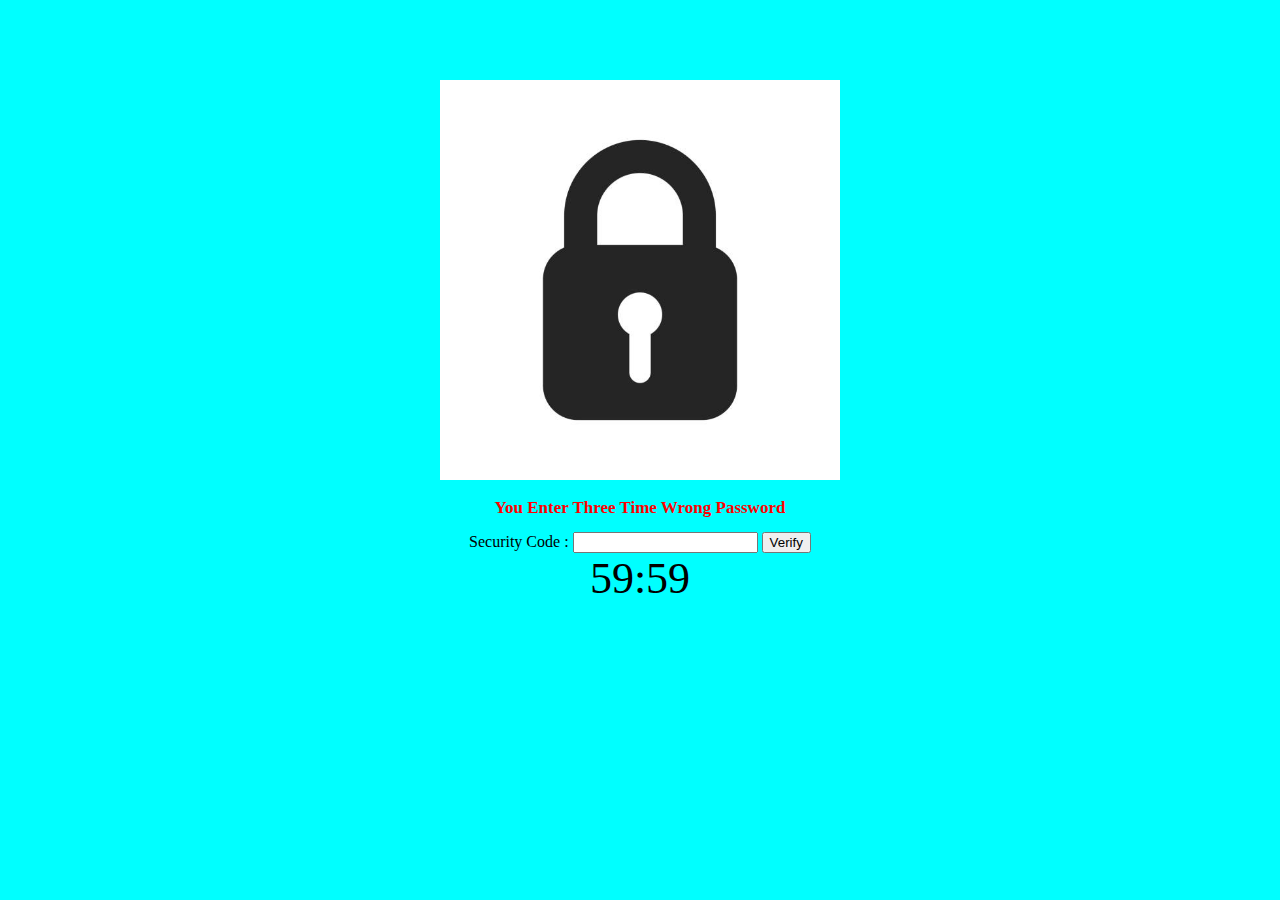
==== AccountBlock.html @ 19c41934 "Front End Designed" ====
<!DOCTYPE html>
<html lang="en">
<head>
    <meta charset="UTF-8">
    <meta http-equiv="X-UA-Compatible" content="IE=edge">
    <meta name="viewport" content="width=device-width, initial-scale=1.0">
    <title>Account Block</title>
    <link rel="stylesheet" href="css/AccountBlock.css">
</head>
<body>
    <div class="AccountBlock">
        <div class="image">
        <img src="image/lock.jpg" alt="Lock The Account" width="400" height="400">
    </div>
    <h2>You Enter Three Time Wrong Password</h2>
    <label for="code">Security Code :
        <input type="text" id="code">
    </label>
    <button onclick="verify()">Verify</button>
    <div id="time">00:00:00</div>
    </div>
</body>
<script src="js/AccountBlock.js"></script>
</html>
---- css/AccountBlock.css ----
body{
    background-color: aqua;
}
.AccountBlock{
    text-align: center;
}
.image{
    margin:80px auto auto auto;
}
#time{
    text-align: center;
    font-size: 44px;
}
h2{
    color: red;
    font-size: 17px;
    text-align: center;
}
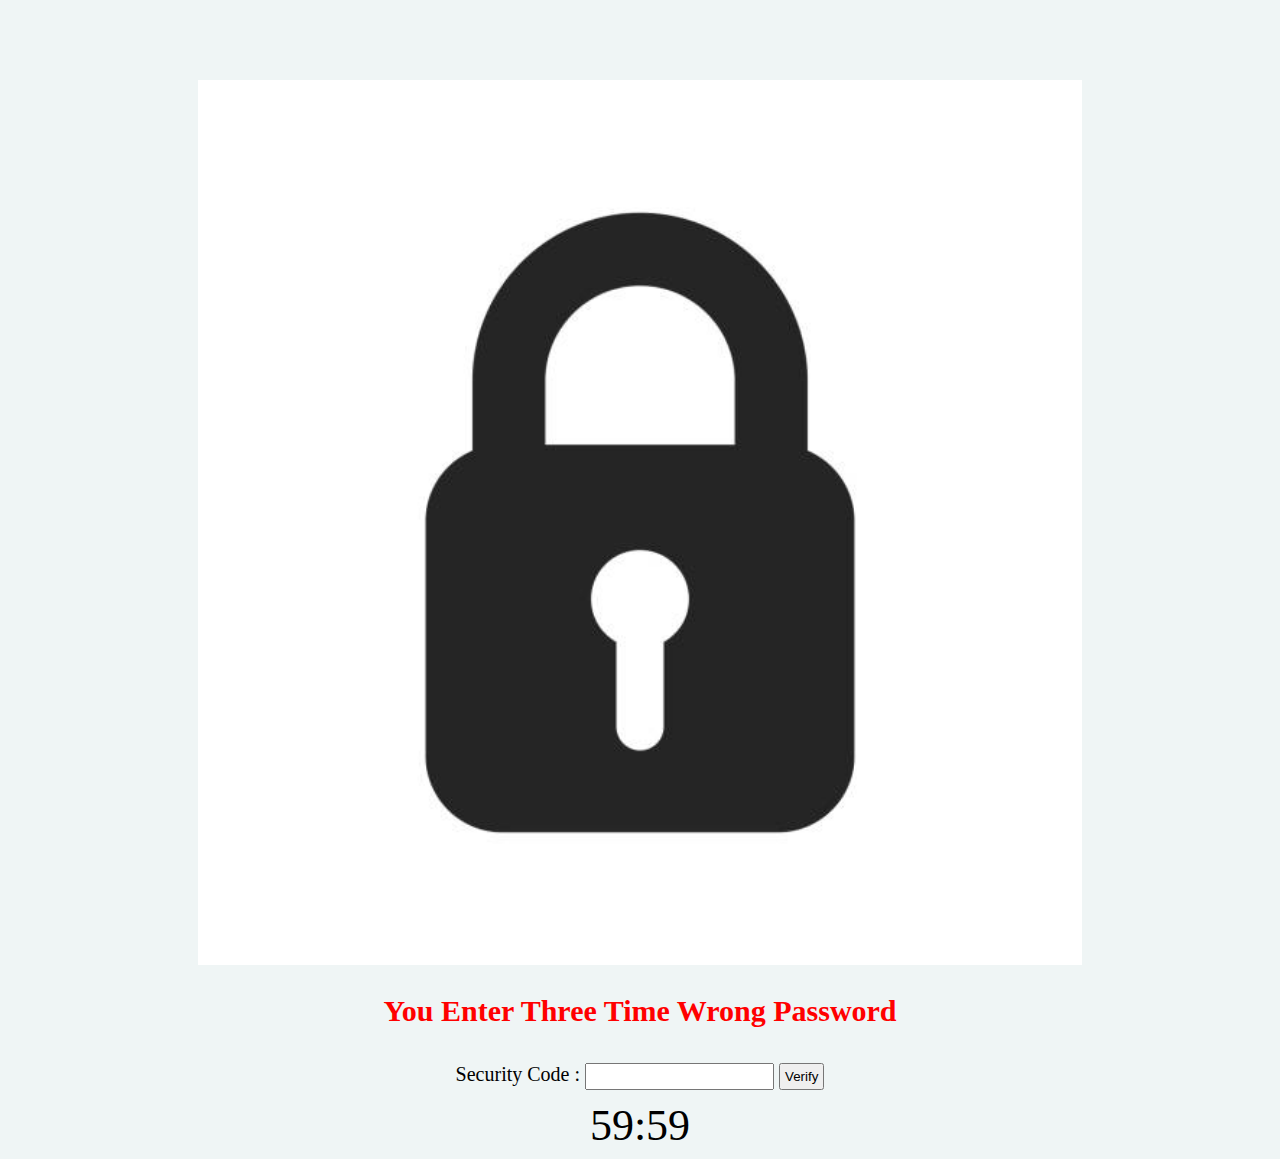
==== commit 408851dd: "Set Up Basic Billing Software" ====
--- a/AccountBlock.html
+++ b/AccountBlock.html
@@ -5,7 +5,7 @@
     <meta http-equiv="X-UA-Compatible" content="IE=edge">
     <meta name="viewport" content="width=device-width, initial-scale=1.0">
     <title>Account Block</title>
-    <link rel="stylesheet" href="css/AccountBlock.css">
+    <link rel="stylesheet" href="css/accountBlock.css">
 </head>
 <body>
     <div class="AccountBlock">
--- a/css/accountBlock.css
+++ b/css/accountBlock.css
@@ -0,0 +1,62 @@
+
+body{
+    background-color: rgb(239, 245, 245);
+}
+.AccountBlock{
+    text-align: center;
+}
+.image{
+    margin:80px auto auto auto;
+}
+#time{
+    text-align: center;
+    font-size: 44px;
+}
+h2{
+    color: red;
+    font-size: 17px;
+    text-align: center;
+}
+@media (max-width:700px) {
+img{
+        width: 100%;
+        height: auto;
+    }
+    button{
+        margin-top:10px;
+    }
+    h2{
+        font-size: 30px;
+    }
+    label{
+        font-size: 20px;
+    }
+    input,button{
+        padding:4px;
+    }
+    #time{
+        margin-top: 10px;
+    }
+}
+@media (min-width:701px) and (max-width:1300px) {
+img{
+        width: 70%;
+        height: auto;
+    }
+    button{
+        margin-top:10px;
+    }
+    h2{
+        font-size: 30px;
+    }
+    label{
+        font-size: 20px;
+    }
+    input,button{
+        padding:4px;
+    }
+    #time{
+        margin-top: 10px;
+    }
+}
+
